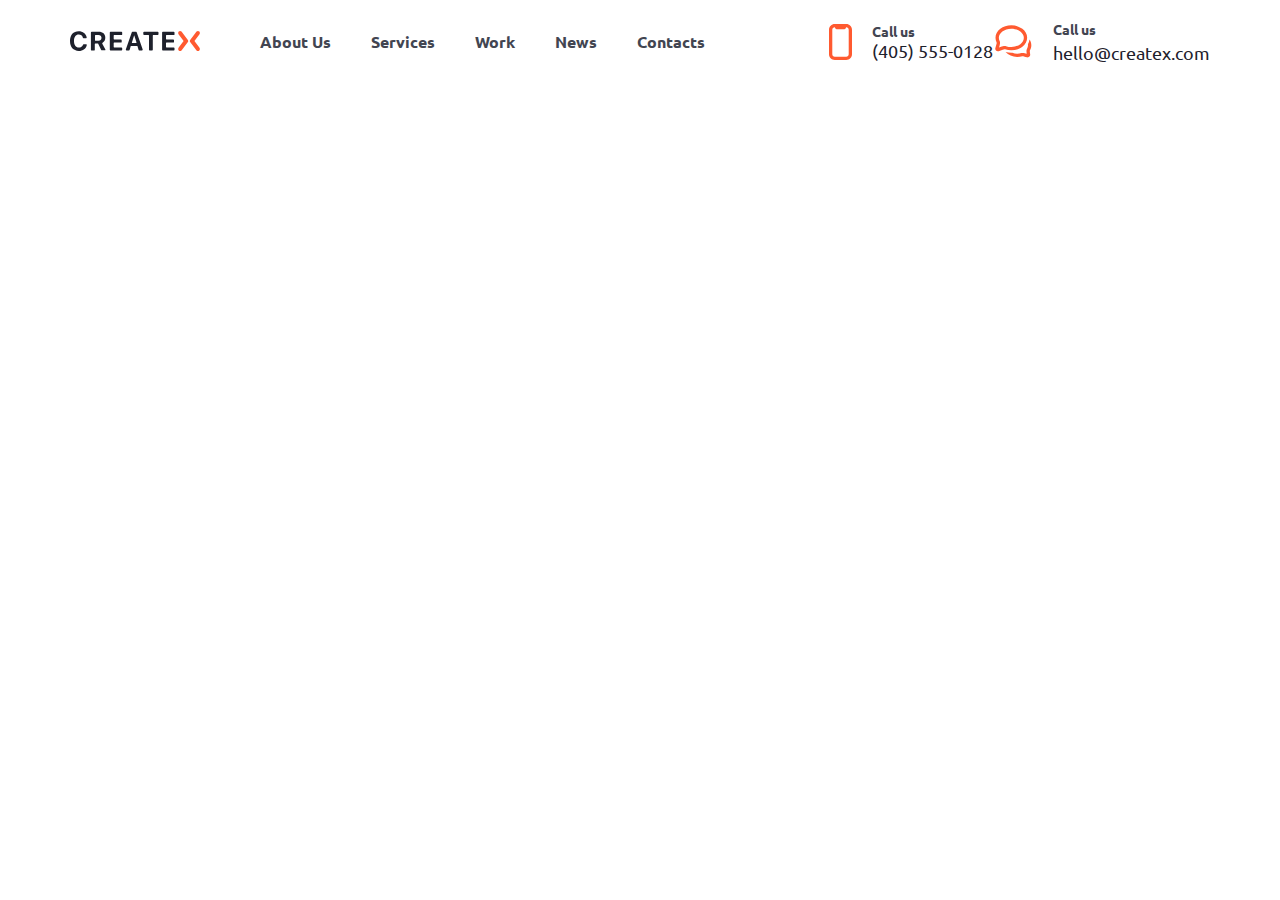
==== index.html @ 4d70f037 "one commit" ====
<!DOCTYPE html>
<html lang="en">
<head>
    <meta charset="UTF-8">
    <meta name="viewport" content="width=device-width, initial-scale=1.0">
    <link rel="preconnect" href="https://fonts.googleapis.com">
    <link rel="preconnect" href="https://fonts.gstatic.com" crossorigin>
    <link href="https://fonts.googleapis.com/css2?family=Lato:wght@700;900&family=Ubuntu:wght@400;700&display=swap" rel="stylesheet">
    <link rel="stylesheet" href="/css/style.css">
    <title>Createx</title>
    <link rel="stylesheet" href="/css/reset.css">
    <link rel="stylesheet" href="/css/style.css">
</head>
<body>
    
    <header class="header">
        <div class="container">
            <nav class="nav">

                <a href="#" class="logo">
                    <img src="/images/logo.svg" alt="logo createx">
                </a>

                <ul class="menu">
                    <li class="menu__item">
                        <a href="#" class="menu__link">About Us</a>
                    </li>
                    <li class="menu__item">
                        <a href="#" class="menu__link">Services</a>
                    </li>
                    <li class="menu__item">
                        <a href="#" class="menu__link">Work</a>
                    </li>
                    <li class="menu__item">
                        <a href="#" class="menu__link">News</a>
                    </li>
                    <li class="menu__item">
                        <a href="#" class="menu__link">Contacts</a>
                    </li>
                </ul>

                <div class="call">
                    <img src="/images/phone.svg" alt="phone">
                    <div class="call__list">
                        <p class="menu__text">Call us</p>
                        <a href="tel:4055550128" class="call__number">(405) 555-0128</a>
                    </div>
                </div>

                <div class="mail">
                    <img src="/images/chat.svg" alt="mail">
                    <div class="mail_list">
                        <p class="menu__text">Call us</p>
                        <a href="mailto:hello@createx.com" class="mail__adress">hello@createx.com</a>
                    </div>
                </div>
            </nav>
        </div>
    </header>


    <main class="main">
        <section></section>
    </main>


    <footer class="footer"></footer>


    <script src="/js/main.js"></script>
</body>
</html>
---- css/style.css ----
html {
    box-sizing: border-box;
}

*,
*::before,
*::after {
    box-sizing: inherit;
}

body {
    font-family: "Ubuntu", sans-serif;
    font-weight: 700;
    color: #000000;
}

a {
    text-decoration: none;
    color: inherit;
}

ul {
    list-style-type: none;
}










.header {
    color: #424551;
    font-size: 18px;
    padding: 22px;
}
.container {
    max-width: 1940px;
}
.nav {
    display: flex;
    justify-content: center;
    align-items: center;
}
.logo {
    padding-right: 60px;
}
.menu {
    display: flex;
    gap: 40px;
    font-size: 16px;
    padding-right: 10%;
}

.call {
    display: flex;
    gap: 20px;
}
.call__list {
    display: flex;
    flex-direction: column;
    justify-content: space-between;
}
.menu__text {
    font-size: 14px;
    
}
.menu__link:hover {
    color: #FF5A30;
}
.call__number {
    font-weight: 400;
    color: #1E212C;
}
.mail {
    display: flex;
    gap: 20px;
}
.mail_list {
    display: flex;
    flex-direction: column;
    justify-content: space-between;
}
.mail__adress {
    font-weight: 400;
    color: #1E212C;
}
---- css/style.css ----
html {
    box-sizing: border-box;
}

*,
*::before,
*::after {
    box-sizing: inherit;
}

body {
    font-family: "Ubuntu", sans-serif;
    font-weight: 700;
    color: #000000;
}

a {
    text-decoration: none;
    color: inherit;
}

ul {
    list-style-type: none;
}










.header {
    color: #424551;
    font-size: 18px;
    padding: 22px;
}
.container {
    max-width: 1940px;
}
.nav {
    display: flex;
    justify-content: center;
    align-items: center;
}
.logo {
    padding-right: 60px;
}
.menu {
    display: flex;
    gap: 40px;
    font-size: 16px;
    padding-right: 10%;
}

.call {
    display: flex;
    gap: 20px;
}
.call__list {
    display: flex;
    flex-direction: column;
    justify-content: space-between;
}
.menu__text {
    font-size: 14px;
    
}
.menu__link:hover {
    color: #FF5A30;
}
.call__number {
    font-weight: 400;
    color: #1E212C;
}
.mail {
    display: flex;
    gap: 20px;
}
.mail_list {
    display: flex;
    flex-direction: column;
    justify-content: space-between;
}
.mail__adress {
    font-weight: 400;
    color: #1E212C;
}
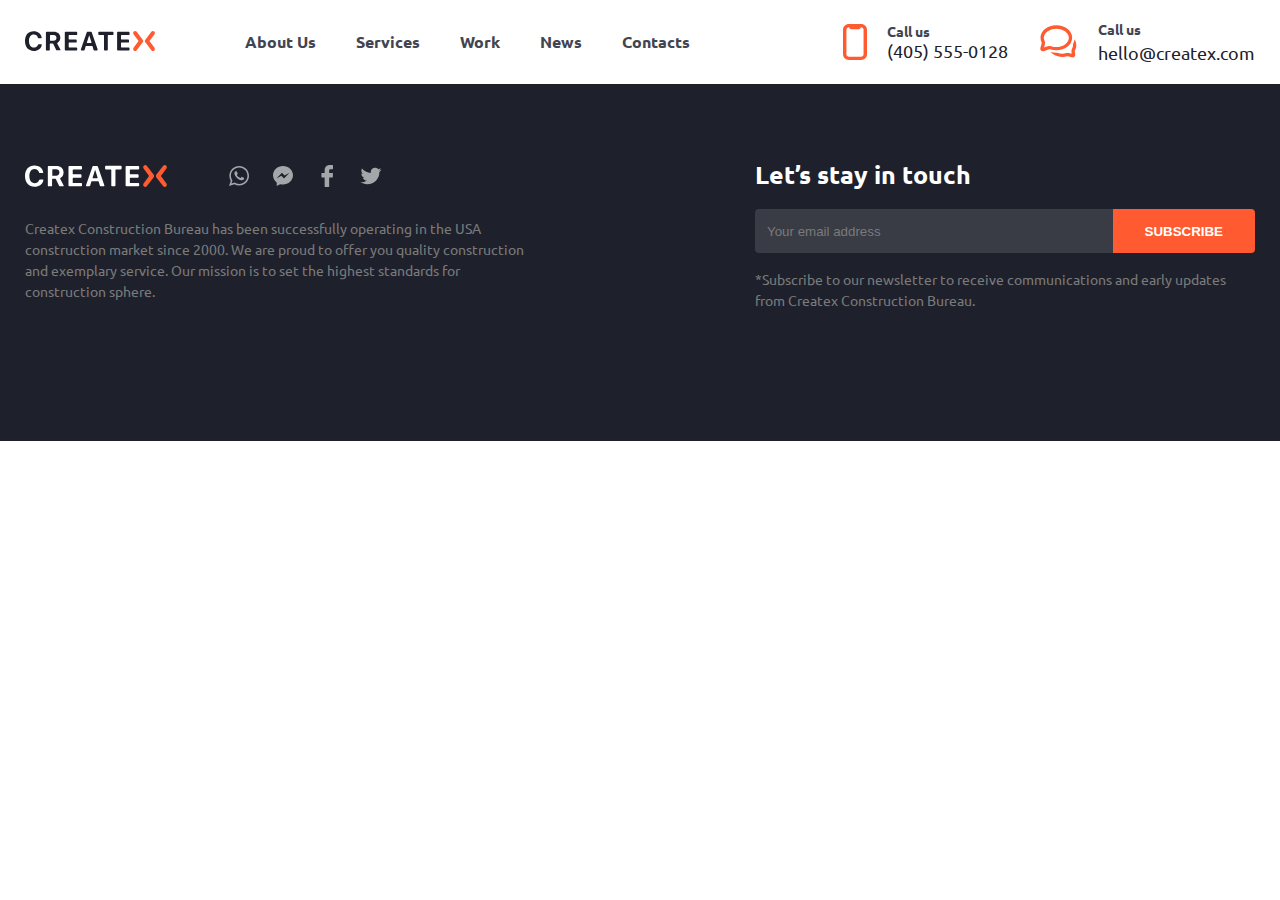
==== commit 1ada463c: "Footer part_1" ====
--- a/index.html
+++ b/index.html
@@ -59,12 +59,67 @@
     </header>
 
 
-    <main class="main">
-        <section></section>
-    </main>
+    <main class="main"></main>
 
 
-    <footer class="footer"></footer>
+    <footer class="footer">
+        <div class="container">
+            <div class="footer__grid">
+                <div class="footer__wrap">
+                    <div class="footer__social">
+                        <a href="#">
+                            <img src="/images/footer_logo.svg" alt="footer logo">
+                        </a>
+                        <div class="footer__social-list">
+                            <a href="#">
+                                <img src="/images/whatsap.svg" alt="whatsap">
+                            </a>
+
+                            <a href="#">
+                                <img src="/images/messanger.svg" alt="messanger">
+                            </a>
+
+                            <a href="#">
+                                <img src="/images/facebook.svg" alt="facebook">
+                            </a>
+
+                            <a href="#">
+                                <img src="/images/twitter.svg" alt="twitter">
+                            </a>
+
+                            <a href="#">
+                                <img src="/images/youtube.svg" alt="youtube">
+                            </a>
+                        </div>
+                    </div>
+
+                    <div class="footer__text">
+                        <p>
+                            Createx Construction Bureau has been successfully operating
+                            in the USA construction market since 2000. We are proud to 
+                            offer you quality construction and exemplary service. Our mission 
+                            is to set the highest standards for construction sphere.
+                        </p>
+                    </div>
+                </div>
+
+
+                <div class="footer__subscribe">
+                    <h3 class="footer__subtitle">Let’s stay in touch</h3>
+                    <form class="form">
+                        <input class="footer__email" type="email" placeholder="Your email address">
+                        <button type="submit" class="submit" name="submitbtn" value="subm">subscribe</button>
+                    </form>
+
+                    <p class="subscribe__text">
+                        *Subscribe to our newsletter to receive communications 
+                        and early updates from Createx Construction Bureau.
+                    </p>
+
+                </div>
+            </div> 
+        </div>       
+    </footer>
 
 
     <script src="/js/main.js"></script>
--- a/css/style.css
+++ b/css/style.css
@@ -12,6 +12,8 @@
     font-family: "Ubuntu", sans-serif;
     font-weight: 700;
     color: #000000;
+    max-width: 1940px;
+    margin: 0 auto;
 }
 
 a {
@@ -38,11 +40,12 @@
     padding: 22px;
 }
 .container {
-    max-width: 1940px;
+    max-width: 1230px;
+    margin: 0 auto;
 }
 .nav {
     display: flex;
-    justify-content: center;
+    justify-content: space-between;
     align-items: center;
 }
 .logo {
@@ -87,4 +90,119 @@
 .mail__adress {
     font-weight: 400;
     color: #1E212C;
-}+}
+
+
+
+
+
+/* Footer */
+
+.footer {
+    background-color: #1E212C;
+    color: #7a7a7a;
+    
+}
+
+.footer__grid {
+    padding: 80px 0 80px 0;
+    display: flex;
+    justify-content: space-between;
+    gap: 40px;
+    font-size: 14px;
+    font-weight: 400;
+    line-height: 150%;
+    letter-spacing: 0%;
+    text-align: left;
+}
+
+.footer__social {
+    display: flex;
+    gap: 60px;
+    margin-bottom: 25px;
+}
+.footer__social-list {
+    display: flex;
+    gap: 20px;
+}
+
+.footer__wrap {
+    flex-basis: 500px;
+}
+
+
+
+
+
+
+.footer__subscribe {
+    flex-basis: 500px;
+    margin-bottom: 50px;
+}
+
+.footer__subtitle {
+    font-size: 25px;
+    font-weight: 700;
+    margin-bottom: 24px;
+}
+
+.form {
+    margin-bottom: 16px;
+}
+
+.footer__subtitle {
+    color: #ffffff;
+}
+.submit {
+	cursor: pointer;
+	border: none;
+	background: #FF5A30;
+	border-top-right-radius: 4px;
+    border-bottom-right-radius: 4px;
+	padding: 0 32px;	
+    height: 44px;
+    font-weight: 700;
+    text-transform: uppercase;
+    color: #FFFFFF;
+}
+.submit:active {
+	margin-top: 1px;
+	margin-bottom: -1px;
+	zoom: 1;
+}
+
+.submit:focus
+{
+	outline:none;
+} 
+
+
+
+.form {
+    display: flex;
+}
+.footer__email {
+    caret-color: #ffffff;
+    outline:none;
+    outline-offset: 0;
+    border: none;
+    flex-basis: 100%;
+    background-color: rgba(255, 255, 255, 0.12);
+    border-top-left-radius: 4px;
+    border-bottom-left-radius: 4px;
+}
+
+.footer__email::placeholder {
+    color: #7a7a7a;
+    padding-left: 10px;
+}
+
+.footer__email:focus {
+    
+    padding-left: 10px;
+}
+.footer__email:focus::placeholder {
+    color: transparent;
+}
+
+
--- a/css/style.css
+++ b/css/style.css
@@ -12,6 +12,8 @@
     font-family: "Ubuntu", sans-serif;
     font-weight: 700;
     color: #000000;
+    max-width: 1940px;
+    margin: 0 auto;
 }
 
 a {
@@ -38,11 +40,12 @@
     padding: 22px;
 }
 .container {
-    max-width: 1940px;
+    max-width: 1230px;
+    margin: 0 auto;
 }
 .nav {
     display: flex;
-    justify-content: center;
+    justify-content: space-between;
     align-items: center;
 }
 .logo {
@@ -87,4 +90,119 @@
 .mail__adress {
     font-weight: 400;
     color: #1E212C;
-}+}
+
+
+
+
+
+/* Footer */
+
+.footer {
+    background-color: #1E212C;
+    color: #7a7a7a;
+    
+}
+
+.footer__grid {
+    padding: 80px 0 80px 0;
+    display: flex;
+    justify-content: space-between;
+    gap: 40px;
+    font-size: 14px;
+    font-weight: 400;
+    line-height: 150%;
+    letter-spacing: 0%;
+    text-align: left;
+}
+
+.footer__social {
+    display: flex;
+    gap: 60px;
+    margin-bottom: 25px;
+}
+.footer__social-list {
+    display: flex;
+    gap: 20px;
+}
+
+.footer__wrap {
+    flex-basis: 500px;
+}
+
+
+
+
+
+
+.footer__subscribe {
+    flex-basis: 500px;
+    margin-bottom: 50px;
+}
+
+.footer__subtitle {
+    font-size: 25px;
+    font-weight: 700;
+    margin-bottom: 24px;
+}
+
+.form {
+    margin-bottom: 16px;
+}
+
+.footer__subtitle {
+    color: #ffffff;
+}
+.submit {
+	cursor: pointer;
+	border: none;
+	background: #FF5A30;
+	border-top-right-radius: 4px;
+    border-bottom-right-radius: 4px;
+	padding: 0 32px;	
+    height: 44px;
+    font-weight: 700;
+    text-transform: uppercase;
+    color: #FFFFFF;
+}
+.submit:active {
+	margin-top: 1px;
+	margin-bottom: -1px;
+	zoom: 1;
+}
+
+.submit:focus
+{
+	outline:none;
+} 
+
+
+
+.form {
+    display: flex;
+}
+.footer__email {
+    caret-color: #ffffff;
+    outline:none;
+    outline-offset: 0;
+    border: none;
+    flex-basis: 100%;
+    background-color: rgba(255, 255, 255, 0.12);
+    border-top-left-radius: 4px;
+    border-bottom-left-radius: 4px;
+}
+
+.footer__email::placeholder {
+    color: #7a7a7a;
+    padding-left: 10px;
+}
+
+.footer__email:focus {
+    
+    padding-left: 10px;
+}
+.footer__email:focus::placeholder {
+    color: transparent;
+}
+
+
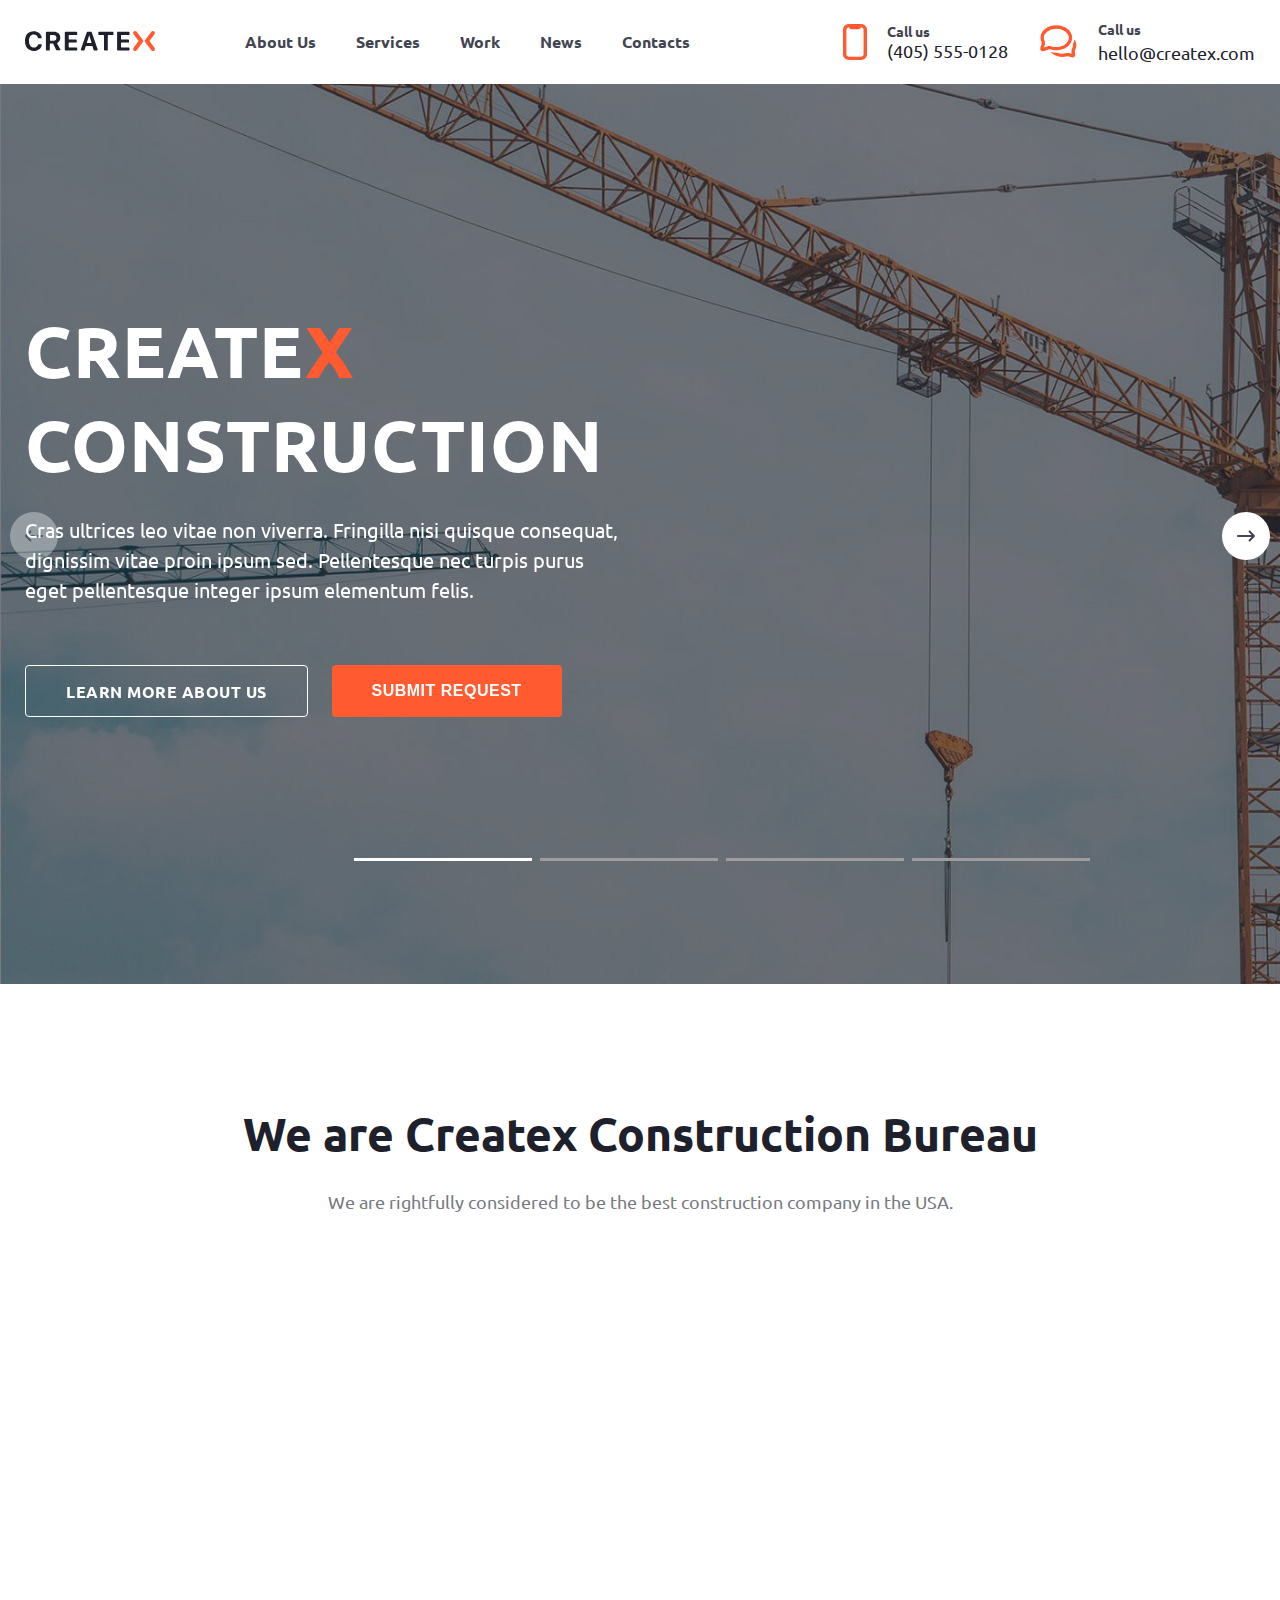
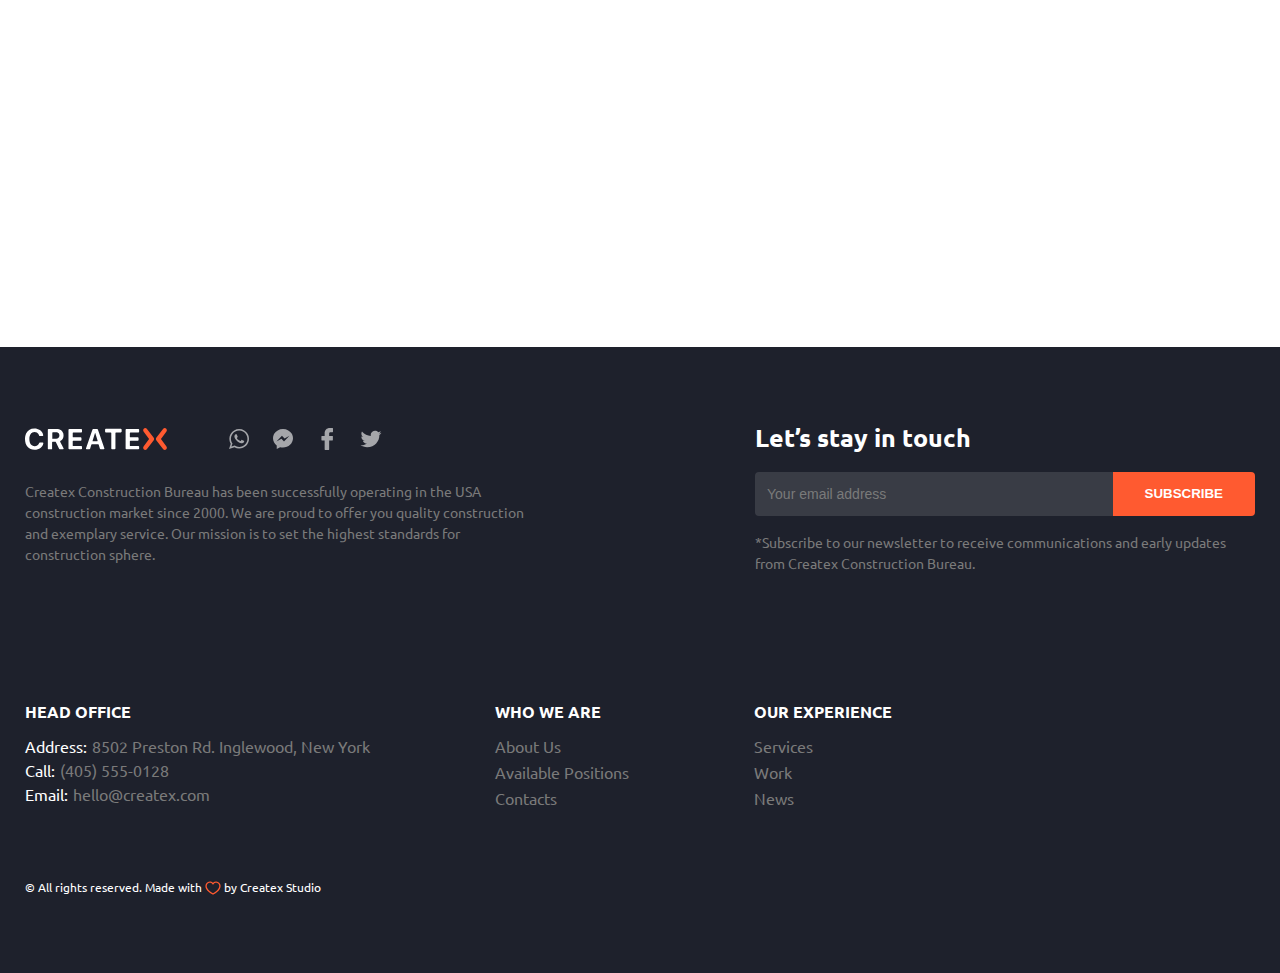
==== commit fdb20754: "Value" ====
--- a/index.html
+++ b/index.html
@@ -9,7 +9,8 @@
     <link rel="stylesheet" href="/css/style.css">
     <title>Createx</title>
     <link rel="stylesheet" href="/css/reset.css">
-    <link rel="stylesheet" href="/css/style.css">
+    <link rel="stylesheet" href="https://cdn.jsdelivr.net/npm/swiper@11/swiper-bundle.min.css">
+    <link rel="stylesheet" href="/css/style.css">  
 </head>
 <body>
     
@@ -59,7 +60,57 @@
     </header>
 
 
-    <main class="main"></main>
+    <main class="main">
+        <section class="slider">
+            <div class="container">
+                <div class="slider__wrap">
+                    <h1 class="slider__title">CREATE<span>X</span> CONSTRUCTION</h1>
+                    <p class="slider__text">
+                        Cras ultrices leo vitae non viverra. Fringilla nisi quisque consequat, 
+                        dignissim vitae proin ipsum sed. Pellentesque nec turpis purus eget pellentesque 
+                        integer ipsum elementum felis. 
+                    </p>
+                    <div class="slider__button">
+                        <a href="#" class="slider__link">Learn more about us</a>
+                        <form class="form">
+                            <button type="submit" class="slider__submit" name="submitbtn" value="subm">SUBMIT REQUEST</button>
+                        </form>
+                    </div>
+                </div>
+            </div>
+        </section>
+
+        <div class="swiper">
+            <div class="swiper-wrapper">
+                <div class="swiper-slide" style="background-image: url(images/slider_1.jpeg);"></div>
+                <div class="swiper-slide" style="background-image: url(images/slider_1.jpeg);"></div>
+                <div class="swiper-slide" style="background-image: url(images/slider_1.jpeg);"></div>
+                <div class="swiper-slide" style="background-image: url(images/slider_1.jpeg);"></div>         
+            </div>
+
+            <div class="swiper-pagination">1</div>
+            <div class="swiper-button-prev"></div>
+            <div class="swiper-button-next"></div>
+        </div>
+
+        <section class="video">
+            <div class="container">
+                <h2 class="video__title title__head">We are Createx Construction Bureau </h2>
+                <p class="video__sub-title">We are rightfully considered to be the best construction company in the USA.</p>
+
+                <div class="video__play">
+                    <iframe  src="https://www.youtube.com/embed/i7si3uKzzD0?si=0qlrXyz7DPAlkkWS&amp;controls=0" title="YouTube video player" frameborder="0" allow="accelerometer; autoplay; clipboard-write; encrypted-media; gyroscope; picture-in-picture; web-share" referrerpolicy="strict-origin-when-cross-origin" allowfullscreen></iframe>
+                </div>
+            </div>    
+        </section>
+
+        <section class="value">
+            <div class="container">
+                <h2 class="value__title title__head"></h2>
+                <p class="value__sub-title"></p>
+            </div>
+        </section>
+    </main>
 
 
     <footer class="footer">
@@ -118,10 +169,78 @@
 
                 </div>
             </div> 
+
+
+
+
+            <div class="footer__wraper">
+                <div class="contacts">
+                    <h4 class="footer__titles">HEAD OFFICE</h4>
+                    <dl class="contacts__list">
+                        <div class="contacts__item">
+                            <dt class="fotter__dt">Address:</dt>
+                            <dd>8502 Preston Rd. Inglewood, New York</dd>
+                        </div>
+                        <div class="contacts__item">
+                            <dt class="fotter__dt">Call:</dt>
+                            <dd><a href="tel:4055550128">(405) 555-0128</a></dd>
+                        </div>
+                        <div class="contacts__item">
+                            <dt class="fotter__dt">Email:</dt>
+                            <dd><a href="mailto:hello@createx.com"> hello@createx.com</a></dd>
+                        </div>
+                    </dl>
+                </div>
+
+                <div class="footer__nav">
+                    <div class="footer__menu">
+                        <h4 class="footer__titles">WHO WE ARE</h4>
+                        <ul class="footer__nav-list">
+                            <li class="footer__nav-item">
+                                <a class="footer__link" href="#">About Us</a>
+                            </li>
+                        </ul>
+                        <ul class="footer__nav-list">
+                            <li class="footer__nav-item">
+                                <a class="footer__link" href="#">Available Positions</a>
+                            </li>
+                        </ul>
+                        <ul class="footer__nav-list">
+                            <li class="footer__nav-item">
+                                <a class="footer__link" href="#">Contacts</a>
+                            </li>
+                        </ul>
+                    </div>
+
+
+                    <div class="footer__menu">
+                        <h4 class="footer__titles">OUR EXPERIENCE</h4>
+                        <ul class="footer__nav-list">
+                            <li class="footer__nav-item">
+                                <a class="footer__link" href="#">Services</a>
+                            </li>
+                        </ul>
+                        <ul class="footer__nav-list">
+                            <li class="footer__nav-item">
+                                <a class="footer__link" href="#">Work</a>
+                            </li>
+                        </ul>
+                        <ul class="footer__nav-list">
+                            <li class="footer__nav-item">
+                                <a class="footer__link" href="#">News</a>
+                            </li>
+                        </ul>
+                    </div>
+                </div>
+            </div>
+
+            <p class="footer__text-down">© All rights reserved. Made with <span><img src="/images/heart.svg" alt=""></span> by Createx Studio </p>
         </div>       
     </footer>
 
-
+    <script src="https://cdn.jsdelivr.net/npm/swiper@11/swiper-bundle.min.js"></script>
     <script src="/js/main.js"></script>
+    
+
 </body>
 </html>--- a/css/style.css
+++ b/css/style.css
@@ -25,6 +25,17 @@
     list-style-type: none;
 }
 
+.title__head {
+    color: rgb(30, 33, 44);
+    font-family: Ubuntu;
+    font-size: 46px;
+    font-weight: 700;
+    line-height: 130%;
+    letter-spacing: 0%;
+}
+
+
+    
 
 
 
@@ -42,6 +53,7 @@
 .container {
     max-width: 1230px;
     margin: 0 auto;
+    
 }
 .nav {
     display: flex;
@@ -95,6 +107,163 @@
 
 
 
+/* SLIDER */
+
+.slider__wrap {
+    padding-top: 220px;
+    max-width: 600px;
+    position: absolute;
+    z-index: 5;
+    color: #ffffff;
+}
+
+.slider__title {
+    font-size: 72px;
+    font-weight: 700;
+    line-height: 130%;
+    letter-spacing: 1px;
+    margin-bottom: 24px;
+}
+
+.slider__title > span {
+    color: #FF5A30;
+}
+
+.slider__text {
+    font-size: 20px;
+    font-weight: 400;
+    line-height: 150%;
+    letter-spacing: 0%;
+    margin-bottom: 60px;
+}
+
+
+.slider__button {
+    display: flex;
+    gap: 24px;
+}
+
+.slider__link {
+    height: 52px;
+    padding: 0px 40px;
+    border: 1px solid #ffffff;
+    border-radius: 4px;
+    color: #ffffff;
+    text-transform: uppercase;
+    font-size: 16px;
+    font-weight: 700;
+    line-height: 52px;
+    letter-spacing: 0.5px;
+}
+
+.slider__submit {
+    cursor: pointer;
+    border: none;
+    height: 52px;
+    padding: 0 40px;
+    border-radius: 4px;
+    background-color:#FF5A30;
+    color: #ffffff;
+    text-transform: uppercase;
+    font-size: 16px;
+    font-weight: 700;
+    letter-spacing: 0.5px;
+}
+
+.swiper-slide {
+    background-repeat: no-repeat;
+    background-size: cover;
+    height: 100vh;
+}
+
+.swiper-pagination-bullet {
+    width: 178px;
+    height: 3px;
+    background-color: #9e9c9c;
+    border-radius: 0;
+    opacity: 1;
+    color: #FF5A30;
+    font-size: 15px;
+    
+}
+.swiper-pagination-bullet-active{
+    background-color: #ffffff;
+}
+
+.swiper-horizontal>.swiper-pagination-bullets, 
+.swiper-pagination-bullets.swiper-pagination-horizontal, 
+.swiper-pagination-custom, .swiper-pagination-fraction {
+    bottom: 121px;
+    text-align: left ;
+    left: 350px;
+}
+
+.swiper-button-next {
+    background-image: url(/images/next-btn.svg);
+    width: 48px;
+    height: 48px
+}
+
+.swiper-button-next::after {
+    display: none;
+}
+
+.swiper-button-prev {
+    background-image: url(/images/prev-btn.svg);
+    width: 48px;
+    height: 48px
+}
+
+.swiper-button-prev::after {
+    display: none;
+}
+
+.swiper {
+    margin-bottom: 120px;
+}
+
+
+/* VIDEO */
+
+.video__play {
+    position: relative;
+    padding-bottom: 40%; /* задаёт высоту контейнера для 16:9 (если 4:3 — поставьте 75%) */
+    height: 0;
+    overflow: hidden;
+  }
+  .video__play iframe {
+    position: absolute;
+    top: 0;
+    left: 0;
+    width: 100%;
+    height: 100%;
+    border-width: 0;
+    outline-width: 0;
+  }
+
+  .video {
+    text-align: center;
+    margin-bottom: 180px;
+  }
+
+  .video__title {
+    padding-bottom: 24px;
+  }
+
+  .video__sub-title {
+    color: rgb(120, 122, 128);
+    font-family: Ubuntu;
+    font-size: 18px;
+    font-weight: 400;
+    line-height: 150%;
+    letter-spacing: 0%;
+    padding-bottom: 60px;
+  }
+
+
+
+  /* VALUE */
+  
 
 /* Footer */
 
@@ -127,6 +296,7 @@
 }
 
 .footer__wrap {
+    
     flex-basis: 500px;
 }
 
@@ -183,6 +353,9 @@
 }
 .footer__email {
     caret-color: #ffffff;
+    color: #FFFFFF;
+    font-size: 14px;
+    padding-right: 10px;
     outline:none;
     outline-offset: 0;
     border: none;
@@ -206,3 +379,60 @@
 }
 
 
+
+
+
+.footer__wraper {
+   display: flex;
+   gap: 125px;
+   padding-bottom: 60px;
+   font-size: 16px;
+   font-weight: 400;
+}
+
+
+
+.footer__titles {
+    color: rgb(255, 255, 255);
+    font-size: 16px;
+    font-weight: 700;
+    text-transform: uppercase;
+    padding-bottom: 18px;
+}
+
+.footer__nav {
+    display: flex;
+    gap: 125px;
+}
+
+.contacts__item {
+    display: flex;
+}
+
+.contacts__item {
+    padding-bottom: 8px;
+}
+
+.fotter__dt {
+    color: #ffffff;
+    padding-right: 5px;
+}
+
+.footer__nav-list {
+    padding-bottom: 10px;
+}
+.footer__text-down {
+    color: rgb(255, 255, 255);
+    font-size: 12px;
+    font-weight: 400;
+    padding-bottom: 80px;
+}
+
+.footer__text-down > span {
+    position: relative;
+    top: 4px;
+}
+
+.footer__link:hover {
+    color:#FF5A30;
+}--- a/css/style.css
+++ b/css/style.css
@@ -25,6 +25,17 @@
     list-style-type: none;
 }
 
+.title__head {
+    color: rgb(30, 33, 44);
+    font-family: Ubuntu;
+    font-size: 46px;
+    font-weight: 700;
+    line-height: 130%;
+    letter-spacing: 0%;
+}
+
+
+    
 
 
 
@@ -42,6 +53,7 @@
 .container {
     max-width: 1230px;
     margin: 0 auto;
+    
 }
 .nav {
     display: flex;
@@ -95,6 +107,163 @@
 
 
 
+/* SLIDER */
+
+.slider__wrap {
+    padding-top: 220px;
+    max-width: 600px;
+    position: absolute;
+    z-index: 5;
+    color: #ffffff;
+}
+
+.slider__title {
+    font-size: 72px;
+    font-weight: 700;
+    line-height: 130%;
+    letter-spacing: 1px;
+    margin-bottom: 24px;
+}
+
+.slider__title > span {
+    color: #FF5A30;
+}
+
+.slider__text {
+    font-size: 20px;
+    font-weight: 400;
+    line-height: 150%;
+    letter-spacing: 0%;
+    margin-bottom: 60px;
+}
+
+
+.slider__button {
+    display: flex;
+    gap: 24px;
+}
+
+.slider__link {
+    height: 52px;
+    padding: 0px 40px;
+    border: 1px solid #ffffff;
+    border-radius: 4px;
+    color: #ffffff;
+    text-transform: uppercase;
+    font-size: 16px;
+    font-weight: 700;
+    line-height: 52px;
+    letter-spacing: 0.5px;
+}
+
+.slider__submit {
+    cursor: pointer;
+    border: none;
+    height: 52px;
+    padding: 0 40px;
+    border-radius: 4px;
+    background-color:#FF5A30;
+    color: #ffffff;
+    text-transform: uppercase;
+    font-size: 16px;
+    font-weight: 700;
+    letter-spacing: 0.5px;
+}
+
+.swiper-slide {
+    background-repeat: no-repeat;
+    background-size: cover;
+    height: 100vh;
+}
+
+.swiper-pagination-bullet {
+    width: 178px;
+    height: 3px;
+    background-color: #9e9c9c;
+    border-radius: 0;
+    opacity: 1;
+    color: #FF5A30;
+    font-size: 15px;
+    
+}
+.swiper-pagination-bullet-active{
+    background-color: #ffffff;
+}
+
+.swiper-horizontal>.swiper-pagination-bullets, 
+.swiper-pagination-bullets.swiper-pagination-horizontal, 
+.swiper-pagination-custom, .swiper-pagination-fraction {
+    bottom: 121px;
+    text-align: left ;
+    left: 350px;
+}
+
+.swiper-button-next {
+    background-image: url(/images/next-btn.svg);
+    width: 48px;
+    height: 48px
+}
+
+.swiper-button-next::after {
+    display: none;
+}
+
+.swiper-button-prev {
+    background-image: url(/images/prev-btn.svg);
+    width: 48px;
+    height: 48px
+}
+
+.swiper-button-prev::after {
+    display: none;
+}
+
+.swiper {
+    margin-bottom: 120px;
+}
+
+
+/* VIDEO */
+
+.video__play {
+    position: relative;
+    padding-bottom: 40%; /* задаёт высоту контейнера для 16:9 (если 4:3 — поставьте 75%) */
+    height: 0;
+    overflow: hidden;
+  }
+  .video__play iframe {
+    position: absolute;
+    top: 0;
+    left: 0;
+    width: 100%;
+    height: 100%;
+    border-width: 0;
+    outline-width: 0;
+  }
+
+  .video {
+    text-align: center;
+    margin-bottom: 180px;
+  }
+
+  .video__title {
+    padding-bottom: 24px;
+  }
+
+  .video__sub-title {
+    color: rgb(120, 122, 128);
+    font-family: Ubuntu;
+    font-size: 18px;
+    font-weight: 400;
+    line-height: 150%;
+    letter-spacing: 0%;
+    padding-bottom: 60px;
+  }
+
+
+
+  /* VALUE */
+  
 
 /* Footer */
 
@@ -127,6 +296,7 @@
 }
 
 .footer__wrap {
+    
     flex-basis: 500px;
 }
 
@@ -183,6 +353,9 @@
 }
 .footer__email {
     caret-color: #ffffff;
+    color: #FFFFFF;
+    font-size: 14px;
+    padding-right: 10px;
     outline:none;
     outline-offset: 0;
     border: none;
@@ -206,3 +379,60 @@
 }
 
 
+
+
+
+.footer__wraper {
+   display: flex;
+   gap: 125px;
+   padding-bottom: 60px;
+   font-size: 16px;
+   font-weight: 400;
+}
+
+
+
+.footer__titles {
+    color: rgb(255, 255, 255);
+    font-size: 16px;
+    font-weight: 700;
+    text-transform: uppercase;
+    padding-bottom: 18px;
+}
+
+.footer__nav {
+    display: flex;
+    gap: 125px;
+}
+
+.contacts__item {
+    display: flex;
+}
+
+.contacts__item {
+    padding-bottom: 8px;
+}
+
+.fotter__dt {
+    color: #ffffff;
+    padding-right: 5px;
+}
+
+.footer__nav-list {
+    padding-bottom: 10px;
+}
+.footer__text-down {
+    color: rgb(255, 255, 255);
+    font-size: 12px;
+    font-weight: 400;
+    padding-bottom: 80px;
+}
+
+.footer__text-down > span {
+    position: relative;
+    top: 4px;
+}
+
+.footer__link:hover {
+    color:#FF5A30;
+}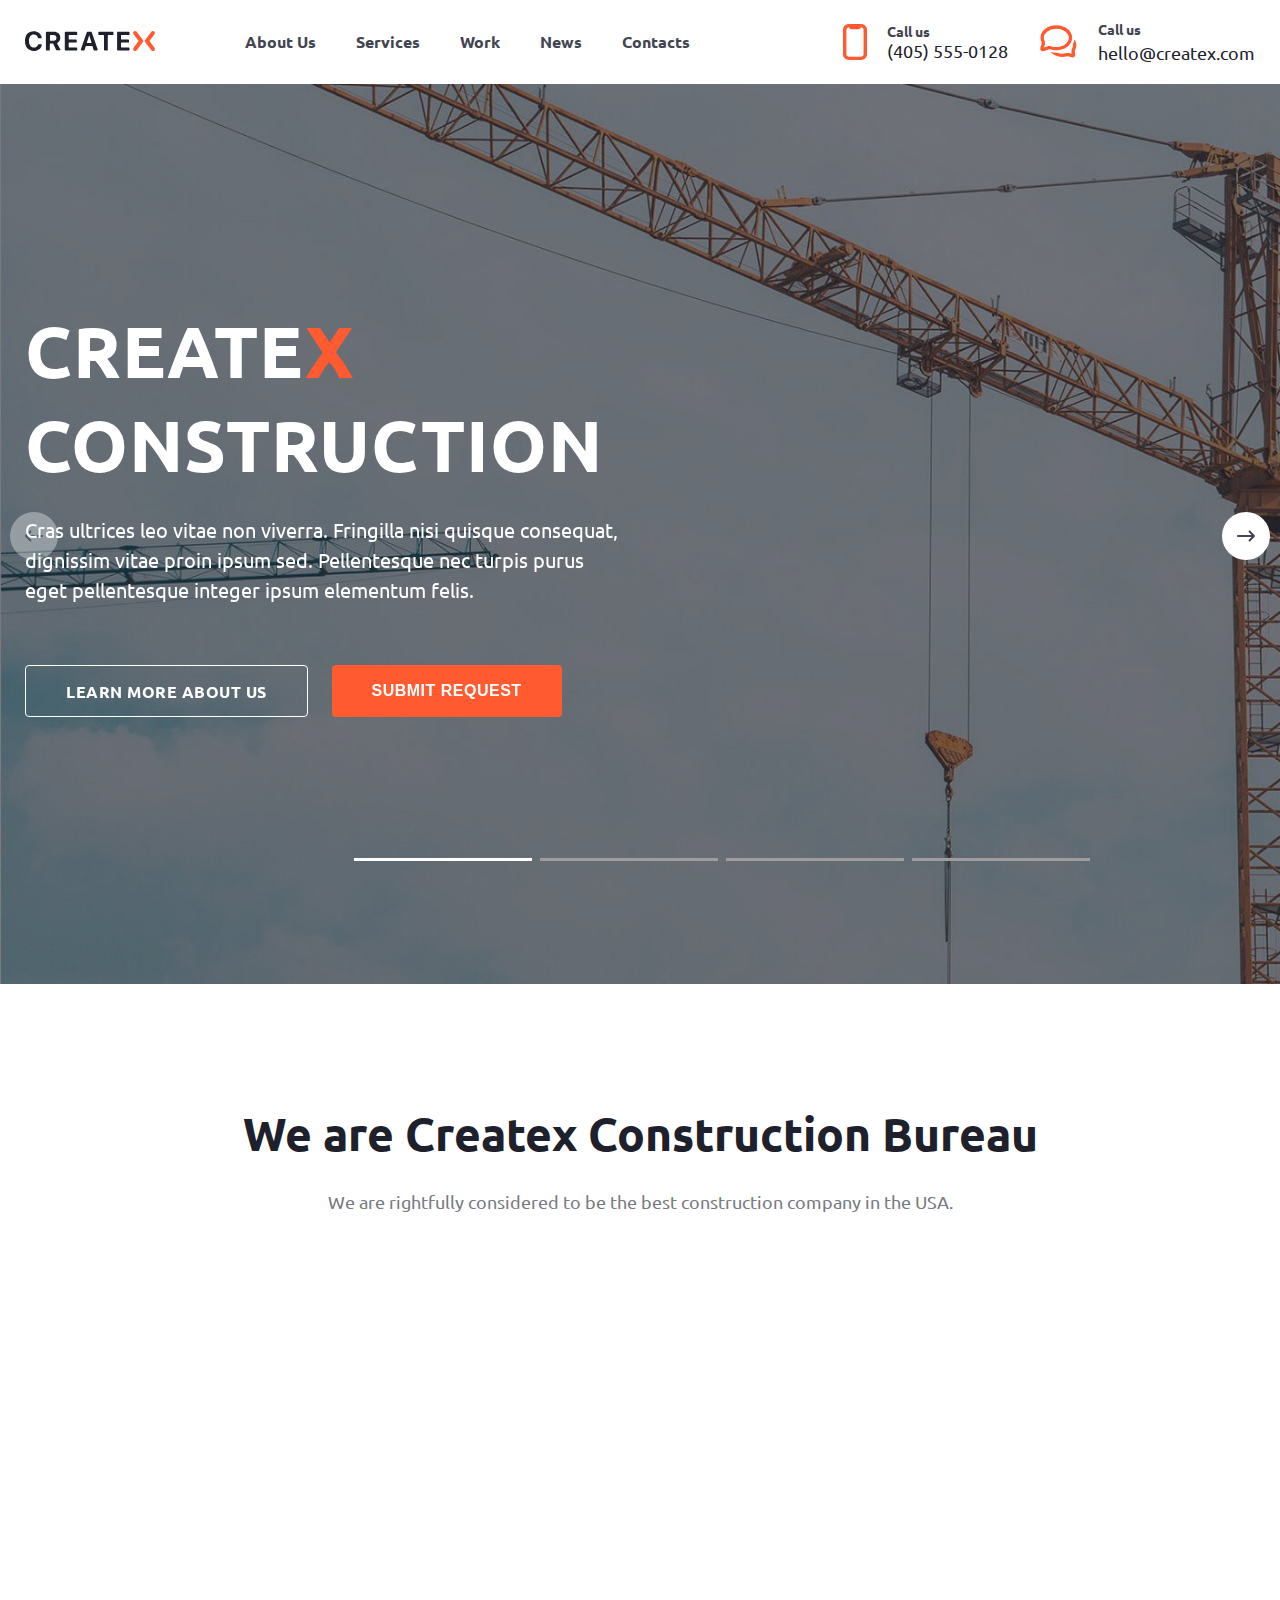
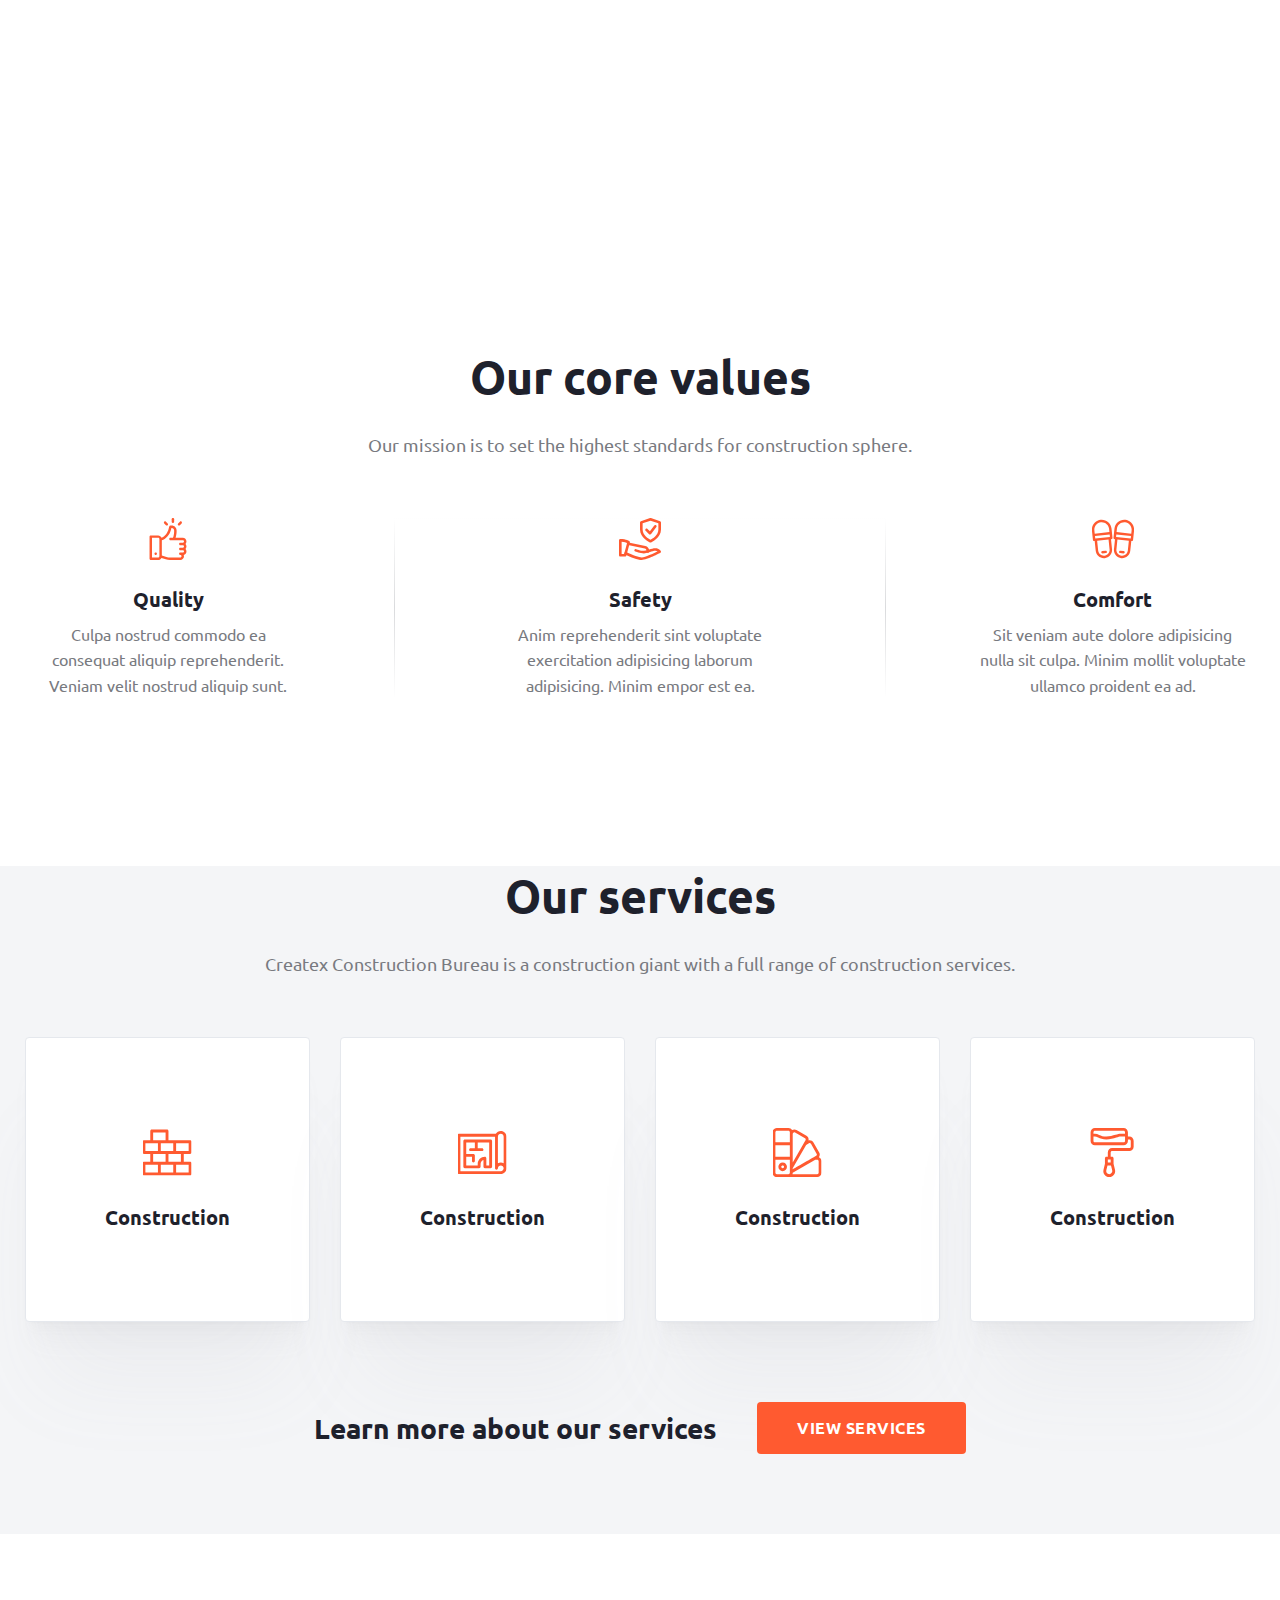
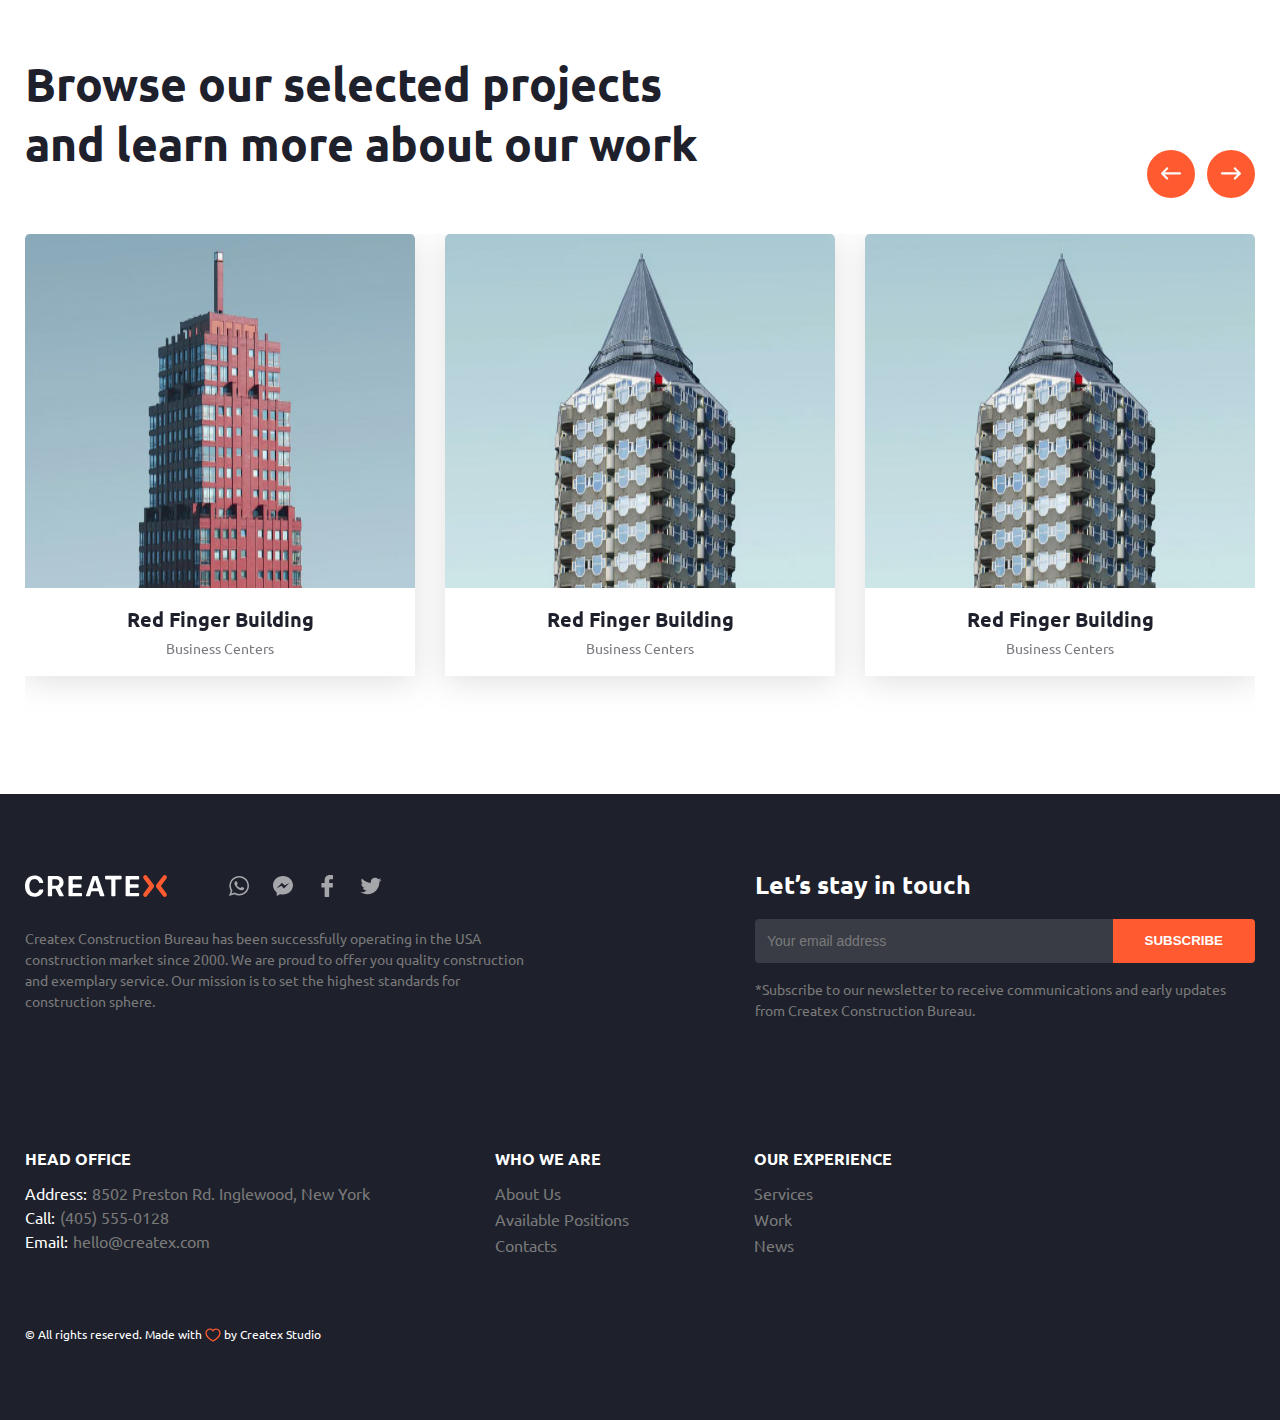
==== commit b227fc9e: "itc_slider" ====
--- a/index.html
+++ b/index.html
@@ -9,6 +9,7 @@
     <link rel="stylesheet" href="/css/style.css">
     <title>Createx</title>
     <link rel="stylesheet" href="/css/reset.css">
+    <link rel="stylesheet" href="/css/itc-slider.css">
     <link rel="stylesheet" href="https://cdn.jsdelivr.net/npm/swiper@11/swiper-bundle.min.css">
     <link rel="stylesheet" href="/css/style.css">  
 </head>
@@ -95,7 +96,7 @@
 
         <section class="video">
             <div class="container">
-                <h2 class="video__title title__head">We are Createx Construction Bureau </h2>
+                <h1 class="video__title title__head">We are Createx Construction Bureau </h1>
                 <p class="video__sub-title">We are rightfully considered to be the best construction company in the USA.</p>
 
                 <div class="video__play">
@@ -106,8 +107,217 @@
 
         <section class="value">
             <div class="container">
-                <h2 class="value__title title__head"></h2>
-                <p class="value__sub-title"></p>
+                <h1 class="value__title title__head">Our core values</h1>
+                <p class="value__sub-title">Our mission is to set the highest standards for construction sphere.</p>
+                  <div class="value__wrap">
+                    
+                        <div class="value__item-1">
+                            <div class="value__item-child-1">
+                                <img src="/images/value_1.svg" alt="" class="value__img">
+                                <h4 class="value__item-title">Quality</h4>
+                                <p class="value__item-text">
+                                    Culpa nostrud commodo ea consequat aliquip reprehenderit. Veniam velit nostrud aliquip sunt.
+                                </p>
+                            </div>    
+                        </div>    
+                    
+
+                    <div class="value__item-2">
+                        <img src="/images/value_2.svg" alt="" class="value__img">
+                        <h4 class="value__item-title">Safety</h4>
+                        <p class="value__item-text">
+                            Anim reprehenderit sint voluptate exercitation adipisicing laborum adipisicing. Minim empor est ea.
+                        </p>
+                    </div>
+
+                    <div class="value__item-3">
+                        <div class="value__item-child-3">
+                            <img src="/images/value_3.svg" alt="" class="value__img">
+                            <h4 class="value__item-title">Comfort</h4>
+                            <p class="value__item-text">
+                                Sit veniam aute dolore adipisicing nulla sit culpa. Minim mollit voluptate ullamco proident ea ad.
+                            </p>
+                        </div>
+                    </div>
+                  </div>
+            </div>
+        </section>
+
+        <section class="services">
+            <div class="container">
+                <h1 class="services__title title__head">Our services</h1>
+                <p class="services__sub-title">Createx Construction Bureau is a construction giant with a full range of construction services.</p>
+                <div class="services__list">
+                    
+                        <a href="#" class="services__link">
+                            <div class="service__wrap">
+                                <div class="services__item">
+                                    <img src="/images/services_1.svg" alt="" class="service__img">
+                                    <p class="services__text">Construction</p>
+                                </div>
+                            </div>
+                        </a>
+                    
+                        <a href="#" class="services__link">
+                            <div class="service__wrap">
+                                <div class="services__item">
+                                    <img src="/images/services_2.svg" alt="" class="service__img">
+                                    <p class="services__text">Construction</p>
+                                </div>
+                            </div>
+                        </a> 
+                        
+                        <a href="#" class="services__link">
+                            <div class="service__wrap">
+                                <div class="services__item">
+                                    <img src="/images/services_3.svg" alt="" class="service__img">
+                                    <p class="services__text">Construction</p>
+                                </div>
+                            </div>
+                        </a>
+
+                        <a href="#" class="services__link">
+                            <div class="service__wrap">
+                                <div class="services__item">
+                                    <img src="/images/services_4.svg" alt="" class="service__img">
+                                    <p class="services__text">Construction</p>
+                                </div>
+                            </div>
+                        </a>
+
+                </div>
+
+                <div class="services__wrap">
+                    <h3 class="services__learn">Learn more about our services</h3>
+                    <form class="form__services">
+                        <button type="submit" class="service__submit" name="submitbtn">View services</button>
+                    </form>
+                </div>
+            </div>
+        </section>
+
+        <section class="work">
+            <div class="container">
+                <h1 class="work__title title__head">Browse our selected projects and learn more about our work</h1>
+
+                    <!-- <div class="work__cards">
+                        <div class="product__inner">
+                            <div class="product__wrap">
+                                <img src="/images/card_1.png" alt="" class="card__img">
+                                
+                                <div class="actions">
+                                    <h6 class="product__title">Red Finger Building</h6>
+                                    <p class="product__text">Business Centers</p>
+                                    <a href="#" class="product__link">View Project</a>
+                                    <span class="pro"></span>
+                                </div>
+                            </div>
+                        </div>
+
+                        <div class="product__inner">
+                            <div class="product__wrap">
+                                <img src="/images/card_2.png" alt="" class="card__img">
+                                
+                                <div class="actions">
+                                    <h6 class="product__title">Red Finger Building</h6>
+                                    <p class="product__text">Business Centers</p>
+                                    <a href="#" class="product__link">View Project</a>
+                                    <span class="pro"></span>
+                                </div>
+                            </div>
+                        </div>
+
+                        <div class="product__inner">
+                            <div class="product__wrap">
+                                <img src="/images/card_1.png" alt="" class="card__img">
+                                
+                                <div class="actions">
+                                    <h6 class="product__title">Red Finger Building</h6>
+                                    <p class="product__text">Business Centers</p>
+                                    <a href="#" class="product__link">View Project</a>
+                                    <span class="pro"></span>
+                                </div>
+                            </div>
+                        </div>
+                    </div>     -->
+
+
+
+
+                    <div class="itc-slider" data-slider="itc-slider">
+                        <div class="itc-slider-wrapper">
+                          <div class="itc-slider-items">
+                            <div class="itc-slider-item">
+
+                                <div class="product__inner">
+                                    <div class="product__wrap">
+                                        <img src="/images/card_1.png" alt="" class="card__img">
+                                        
+                                        <div class="actions">
+                                            <h6 class="product__title">Red Finger Building</h6>
+                                            <p class="product__text">Business Centers</p>
+                                            <a href="#" class="product__link">View Project</a>
+                                            <span class="pro"></span>
+                                        </div>
+                                    </div>
+                                </div>
+
+                            </div>
+                            <div class="itc-slider-item">
+
+                              <div class="product__inner">
+                                    <div class="product__wrap">
+                                        <img src="/images/card_2.png" alt="" class="card__img">
+                                        
+                                        <div class="actions">
+                                            <h6 class="product__title">Red Finger Building</h6>
+                                            <p class="product__text">Business Centers</p>
+                                            <a href="#" class="product__link">View Project</a>
+                                            <span class="pro"></span>
+                                        </div>
+                                    </div>
+                        </div>
+                            </div>
+
+                            <div class="itc-slider-item">
+
+                                <div class="product__inner">
+                                      <div class="product__wrap">
+                                          <img src="/images/card_2.png" alt="" class="card__img">
+                                          
+                                          <div class="actions">
+                                              <h6 class="product__title">Red Finger Building</h6>
+                                              <p class="product__text">Business Centers</p>
+                                              <a href="#" class="product__link">View Project</a>
+                                              <span class="pro"></span>
+                                          </div>
+                                      </div>
+                          </div>
+                              </div>
+                              
+                            <div class="itc-slider-item">
+                              
+                                <div class="product__inner">
+                                    <div class="product__wrap">
+                                        <img src="/images/card_1.png" alt="" class="card__img">
+                                        
+                                        <div class="actions">
+                                            <h6 class="product__title">Red Finger Building</h6>
+                                            <p class="product__text">Business Centers</p>
+                                            <a href="#" class="product__link">View Project</a>
+                                            <span class="pro"></span>
+                                        </div>
+                                    </div>
+                                </div>
+                            </div>
+                          </div>
+                        </div>
+                        <!-- Кнопки для перехода к предыдущему и следующему слайду -->
+                        <button class="itc-slider-btn itc-slider-btn-prev"></button>
+                        <button class="itc-slider-btn itc-slider-btn-next"></button>
+                      </div>
+
+
             </div>
         </section>
     </main>
@@ -239,6 +449,7 @@
     </footer>
 
     <script src="https://cdn.jsdelivr.net/npm/swiper@11/swiper-bundle.min.js"></script>
+    <script src="/js/itc-slider.js"></script>
     <script src="/js/main.js"></script>
     
 
--- a/css/style.css
+++ b/css/style.css
@@ -32,6 +32,8 @@
     font-weight: 700;
     line-height: 130%;
     letter-spacing: 0%;
+    text-align: center;
+    padding-bottom: 24px;
 }
 
 
@@ -263,6 +265,316 @@
 
 
   /* VALUE */
+  
+  .value {
+    margin-bottom: 168px;
+  }
+
+  .value__sub-title {
+    color: rgb(120, 122, 128);
+    font-family: Ubuntu;
+    font-size: 18px;
+    font-weight: 400;
+    line-height: 150%;
+    letter-spacing: 0%;
+    padding-bottom: 60px;
+    text-align: center;
+  }
+
+  .value__wrap {
+    display: flex;
+  }
+
+  
+
+  .value__item-1 {
+    flex-basis: 30%;
+  }
+
+  .value__item-child-1 {
+    max-width: 286px;
+    display: flex;
+    flex-direction: column;
+    align-items: center;
+  }
+
+  .value__img {
+    width: 42px;
+    display: inline-block;
+  }
+
+  .value__item-2 {
+    flex-basis: 40%;
+    display: flex;
+    flex-direction: column;
+    align-items: center;
+
+    background: linear-gradient(#ffffff, #ffffff) 50% 50%/calc(100% - 2px) calc(100% - 2px) no-repeat,
+    linear-gradient(transparent 0%, rgb(218,219,221) 50%, transparent 100%);
+  }
+
+  .value__item-3 {
+    flex-basis: 30%;
+    display: flex;
+    justify-content: end;
+  }
+
+  .value__item-child-3 {
+    max-width: 286px;
+    display: flex;
+    flex-direction: column;
+    align-items: center;
+    
+  }
+
+  
+
+  .value__img {
+    padding-bottom: 24px;
+  }
+
+  .value__item-title {
+    
+    color: rgb(30, 33, 44);
+    font-size: 20px;
+    font-weight: 700;
+    line-height: 150%;
+    letter-spacing: 0%;
+    text-align: center;
+    padding-bottom: 8px;
+  }
+
+  .value__item-text {
+    max-width: 285px;
+    text-align: center;
+    padding: 0 8px;
+    color: rgb(120, 122, 128);
+    font-size: 16px;
+    font-weight: 400;
+    line-height: 160%;
+    letter-spacing: 0%;
+  }
+
+
+
+  /* services */
+
+
+  .services {
+    background-color: rgb(244, 245, 247);
+  }
+
+  .services__sub-title {
+    color: rgb(120, 122, 128);
+    font-family: Ubuntu;
+    font-size: 18px;
+    font-weight: 400;
+    line-height: 150%;
+    letter-spacing: 0%;
+    padding-bottom: 60px;
+    text-align: center;
+  }
+
+  .services__list {
+    display: flex;
+    flex-wrap: wrap;
+    justify-content: space-between;
+    gap: 30px;
+    margin-bottom: 80px;
+  }
+
+  .services__text {
+    color: rgb(30, 33, 44);
+    font-family: Ubuntu;
+    font-size: 20px;
+    font-weight: 700;
+    line-height: 150%;
+    letter-spacing: 0%;
+    text-align: center;
+  }
+
+  .service__img {
+    height: 49px;
+    margin-bottom: 25px;
+  }
+
+  .services__item {
+    display: flex;
+    flex-direction: column;
+    align-items: center;
+  }
+
+  .service__wrap{
+    width: 285px;
+    height: 285px;
+    display: flex;
+    justify-content: center;
+    align-items: center;
+
+    box-sizing: border-box;
+    border: 1px solid rgb(229, 232, 237);
+    border-radius: 4px;
+
+    box-shadow: 0px 4px 4px -4px rgba(30, 33, 44, 0.03),0px 12px 10px -6px rgba(154, 156, 165, 0.04),0px 30px 24px -10px rgba(154, 156, 165, 0.05),0px 80px 80px -20px rgba(154, 156, 165, 0.08);
+    background: rgb(255, 255, 255);
+  }
+
+  .service__wrap:hover {
+    background-image: url(/images/service_hover.png);
+    color: rgb(255, 255, 255);
+  } 
+
+  .services__wrap {
+    display: flex;
+    gap: 40px;
+    align-items: center;
+    justify-content: center;
+    padding-bottom: 80px;
+  }
+
+  .services__learn {
+    color: rgb(30, 33, 44);
+    font-family: Ubuntu;
+    font-size: 28px;
+    font-weight: 700;
+    line-height: 150%;
+    letter-spacing: 0%;
+  }
+
+  .service__submit {
+    border-radius: 4px;
+    background: rgb(255, 90, 48);
+    color: rgb(255, 255, 255);
+    font-family: Ubuntu;
+    font-size: 16px;
+    font-weight: 700;
+    line-height: 52px;
+    letter-spacing: 0.5px;
+    text-align: center;
+    text-transform: uppercase;
+    padding: 0 40px;
+    border: none;
+    cursor: pointer;
+  }
+
+  
+
+
+  /* WORK */
+
+  .work__title {
+    position: relative;
+    max-width: 705px;
+    text-align: left;
+    padding-top: 120px;
+    padding-bottom: 60px;
+  }
+
+  .work__cards {
+    display: flex;
+    /* gap: 30px; */
+  }
+
+  .product__inner {
+    width: 390px;
+     
+    box-shadow: 0px 6px 29px 0px rgba(114, 114, 114, 0.21);
+    
+  }
+
+.product__wrap {
+    position: relative;
+    overflow: hidden;
+    
+}
+
+
+.card__img {
+    
+   width: 100%;
+   height: 440px;
+   border-radius: 4px;
+}
+
+
+
+.actions {
+    font-family: Ubuntu;
+    text-align: center;
+    
+    position: absolute;
+    left: 0;
+    bottom: -17%;
+    width: 100%;
+    background: rgba(255, 255, 255);
+    transition: .3s linear;
+    padding-bottom: 24px;
+    
+}
+
+.product__link {
+    color: rgb(255, 90, 48);
+    font-size: 14px;
+    font-weight: 700;
+    line-height: 44px;
+    letter-spacing: 0.5px;
+    text-transform: uppercase;
+
+    padding: 10px 32px;
+    
+    border: 1px solid rgb(255, 90, 48);
+    border-radius: 4px;
+    
+}
+
+.product__link:hover {
+    background-color: #FF5A30;
+    color: #FFFFFF;
+}
+
+.product__inner:hover .actions {
+    bottom: 0;
+ }
+
+.product__title {
+    margin-top: 16px;
+    margin-bottom: 4px;
+    color: rgb(30, 33, 44);
+    font-size: 20px;
+    font-weight: 700;
+    line-height: 150%;
+    letter-spacing: 0%;
+    
+}
+
+.product__text {
+    color: rgb(120, 122, 128);
+    font-size: 14px;
+    font-weight: 400;
+    line-height: 150%;
+    letter-spacing: 0%;
+    padding-bottom: 24px;
+}
+
+
+
+.myProductSlider {
+      height: 100%;
+}
+
+
+.swiper-slide_2 {
+    
+    width: 100%;
+    height: 100%;
+    position: relative;
+    transition-property: transform;
+    display: block;
+}
+
+
+  
+
   
 
 /* Footer */
--- a/css/itc-slider.css
+++ b/css/itc-slider.css
@@ -0,0 +1,130 @@
+/**
+ * ItcSlider
+ * @version 1.0.1
+ * @author https://github.com/itchief
+ * @copyright Alexander Maltsev 2020 - 2023
+ * @license MIT (https://github.com/itchief/ui-components/blob/master/LICENSE)
+ * @tutorial https://itchief.ru/javascript/slider
+ */
+
+.itc-slider {
+  position: relative;
+  margin-bottom: 80px;
+}
+
+.itc-slider-wrapper {
+  overflow: hidden;
+  background-color: transparent;
+}
+
+.itc-slider-items {
+  display: flex;
+  transition: transform 0.5s ease;
+  will-change: transform;
+  gap: 14px;
+  
+}
+
+.itc-slider-transition-none {
+  transition: none;
+}
+
+.itc-slider-item {
+  flex: 0 0 33%;
+  max-width: 100%;
+  user-select: none;
+  will-change: transform;
+  height: 480px;
+  
+}
+
+/* кнопки влево и вправо */
+.itc-slider-btn {
+  position: absolute;
+  top: -60px;
+  display: flex;
+  justify-content: center;
+  align-items: center;
+  width: 48px;
+  height: 48px;
+  color: #fff;
+  text-align: center;
+  /* background: rgb(0 0 0 / 20%); */
+  /* primary */
+  background: rgb(255, 90, 48);
+  border: none;
+  border-radius: 50%;
+  transform: translateY(-50%);
+  cursor: pointer;
+}
+
+.itc-slider-btn-hide {
+  display: none;
+}
+
+.itc-slider-btn-prev {
+  right: 60px;
+}
+
+.itc-slider-btn-next {
+  right: 0;
+}
+
+.itc-slider-btn:hover,
+.itc-slider-btn:focus {
+  color: #fff;
+  text-decoration: none;
+  background: rgb(0 0 0 / 30%);
+  outline: 0;
+}
+
+.itc-slider-btn::before {
+  content: "";
+  display: inline-block;
+  width: 20px;
+  height: 20px;
+  background: transparent no-repeat center center;
+  background-size: 100% 100%;
+}
+
+.itc-slider-btn-prev::before {
+  /* background-image: url("data:image/svg+xml;charset=utf8,%3Csvg xmlns='http://www.w3.org/2000/svg' fill='%23fff' viewBox='0 0 8 8'%3E%3Cpath d='M5.25 0l-4 4 4 4 1.5-1.5-2.5-2.5 2.5-2.5-1.5-1.5z'/%3E%3C/svg%3E"); */
+  background-image: url(/images/prev_its.svg);
+}
+
+.itc-slider-btn-next::before {
+  background-image: url(/images/next_its.svg);
+}
+
+/* индикаторы */
+.itc-slider-indicators {
+  position: absolute;
+  right: 0;
+  bottom: 0;
+  left: 0;
+  z-index: 15;
+  display: flex;
+  justify-content: center;
+  margin: 0 15%;
+  padding-left: 0;
+  list-style: none;
+}
+
+.itc-slider-indicator {
+  flex: 0 1 auto;
+  box-sizing: content-box;
+  width: 30px;
+  height: 5px;
+  margin-right: 3px;
+  margin-left: 3px;
+  text-indent: -999px;
+  background-color: rgb(255 255 255 / 50%);
+  background-clip: padding-box;
+  border-top: 15px solid transparent;
+  border-bottom: 15px solid transparent;
+  cursor: pointer;
+}
+
+.itc-slider-indicator-active {
+  background-color: rgb(255 255 255 / 90%);
+}
--- a/css/style.css
+++ b/css/style.css
@@ -32,6 +32,8 @@
     font-weight: 700;
     line-height: 130%;
     letter-spacing: 0%;
+    text-align: center;
+    padding-bottom: 24px;
 }
 
 
@@ -263,6 +265,316 @@
 
 
   /* VALUE */
+  
+  .value {
+    margin-bottom: 168px;
+  }
+
+  .value__sub-title {
+    color: rgb(120, 122, 128);
+    font-family: Ubuntu;
+    font-size: 18px;
+    font-weight: 400;
+    line-height: 150%;
+    letter-spacing: 0%;
+    padding-bottom: 60px;
+    text-align: center;
+  }
+
+  .value__wrap {
+    display: flex;
+  }
+
+  
+
+  .value__item-1 {
+    flex-basis: 30%;
+  }
+
+  .value__item-child-1 {
+    max-width: 286px;
+    display: flex;
+    flex-direction: column;
+    align-items: center;
+  }
+
+  .value__img {
+    width: 42px;
+    display: inline-block;
+  }
+
+  .value__item-2 {
+    flex-basis: 40%;
+    display: flex;
+    flex-direction: column;
+    align-items: center;
+
+    background: linear-gradient(#ffffff, #ffffff) 50% 50%/calc(100% - 2px) calc(100% - 2px) no-repeat,
+    linear-gradient(transparent 0%, rgb(218,219,221) 50%, transparent 100%);
+  }
+
+  .value__item-3 {
+    flex-basis: 30%;
+    display: flex;
+    justify-content: end;
+  }
+
+  .value__item-child-3 {
+    max-width: 286px;
+    display: flex;
+    flex-direction: column;
+    align-items: center;
+    
+  }
+
+  
+
+  .value__img {
+    padding-bottom: 24px;
+  }
+
+  .value__item-title {
+    
+    color: rgb(30, 33, 44);
+    font-size: 20px;
+    font-weight: 700;
+    line-height: 150%;
+    letter-spacing: 0%;
+    text-align: center;
+    padding-bottom: 8px;
+  }
+
+  .value__item-text {
+    max-width: 285px;
+    text-align: center;
+    padding: 0 8px;
+    color: rgb(120, 122, 128);
+    font-size: 16px;
+    font-weight: 400;
+    line-height: 160%;
+    letter-spacing: 0%;
+  }
+
+
+
+  /* services */
+
+
+  .services {
+    background-color: rgb(244, 245, 247);
+  }
+
+  .services__sub-title {
+    color: rgb(120, 122, 128);
+    font-family: Ubuntu;
+    font-size: 18px;
+    font-weight: 400;
+    line-height: 150%;
+    letter-spacing: 0%;
+    padding-bottom: 60px;
+    text-align: center;
+  }
+
+  .services__list {
+    display: flex;
+    flex-wrap: wrap;
+    justify-content: space-between;
+    gap: 30px;
+    margin-bottom: 80px;
+  }
+
+  .services__text {
+    color: rgb(30, 33, 44);
+    font-family: Ubuntu;
+    font-size: 20px;
+    font-weight: 700;
+    line-height: 150%;
+    letter-spacing: 0%;
+    text-align: center;
+  }
+
+  .service__img {
+    height: 49px;
+    margin-bottom: 25px;
+  }
+
+  .services__item {
+    display: flex;
+    flex-direction: column;
+    align-items: center;
+  }
+
+  .service__wrap{
+    width: 285px;
+    height: 285px;
+    display: flex;
+    justify-content: center;
+    align-items: center;
+
+    box-sizing: border-box;
+    border: 1px solid rgb(229, 232, 237);
+    border-radius: 4px;
+
+    box-shadow: 0px 4px 4px -4px rgba(30, 33, 44, 0.03),0px 12px 10px -6px rgba(154, 156, 165, 0.04),0px 30px 24px -10px rgba(154, 156, 165, 0.05),0px 80px 80px -20px rgba(154, 156, 165, 0.08);
+    background: rgb(255, 255, 255);
+  }
+
+  .service__wrap:hover {
+    background-image: url(/images/service_hover.png);
+    color: rgb(255, 255, 255);
+  } 
+
+  .services__wrap {
+    display: flex;
+    gap: 40px;
+    align-items: center;
+    justify-content: center;
+    padding-bottom: 80px;
+  }
+
+  .services__learn {
+    color: rgb(30, 33, 44);
+    font-family: Ubuntu;
+    font-size: 28px;
+    font-weight: 700;
+    line-height: 150%;
+    letter-spacing: 0%;
+  }
+
+  .service__submit {
+    border-radius: 4px;
+    background: rgb(255, 90, 48);
+    color: rgb(255, 255, 255);
+    font-family: Ubuntu;
+    font-size: 16px;
+    font-weight: 700;
+    line-height: 52px;
+    letter-spacing: 0.5px;
+    text-align: center;
+    text-transform: uppercase;
+    padding: 0 40px;
+    border: none;
+    cursor: pointer;
+  }
+
+  
+
+
+  /* WORK */
+
+  .work__title {
+    position: relative;
+    max-width: 705px;
+    text-align: left;
+    padding-top: 120px;
+    padding-bottom: 60px;
+  }
+
+  .work__cards {
+    display: flex;
+    /* gap: 30px; */
+  }
+
+  .product__inner {
+    width: 390px;
+     
+    box-shadow: 0px 6px 29px 0px rgba(114, 114, 114, 0.21);
+    
+  }
+
+.product__wrap {
+    position: relative;
+    overflow: hidden;
+    
+}
+
+
+.card__img {
+    
+   width: 100%;
+   height: 440px;
+   border-radius: 4px;
+}
+
+
+
+.actions {
+    font-family: Ubuntu;
+    text-align: center;
+    
+    position: absolute;
+    left: 0;
+    bottom: -17%;
+    width: 100%;
+    background: rgba(255, 255, 255);
+    transition: .3s linear;
+    padding-bottom: 24px;
+    
+}
+
+.product__link {
+    color: rgb(255, 90, 48);
+    font-size: 14px;
+    font-weight: 700;
+    line-height: 44px;
+    letter-spacing: 0.5px;
+    text-transform: uppercase;
+
+    padding: 10px 32px;
+    
+    border: 1px solid rgb(255, 90, 48);
+    border-radius: 4px;
+    
+}
+
+.product__link:hover {
+    background-color: #FF5A30;
+    color: #FFFFFF;
+}
+
+.product__inner:hover .actions {
+    bottom: 0;
+ }
+
+.product__title {
+    margin-top: 16px;
+    margin-bottom: 4px;
+    color: rgb(30, 33, 44);
+    font-size: 20px;
+    font-weight: 700;
+    line-height: 150%;
+    letter-spacing: 0%;
+    
+}
+
+.product__text {
+    color: rgb(120, 122, 128);
+    font-size: 14px;
+    font-weight: 400;
+    line-height: 150%;
+    letter-spacing: 0%;
+    padding-bottom: 24px;
+}
+
+
+
+.myProductSlider {
+      height: 100%;
+}
+
+
+.swiper-slide_2 {
+    
+    width: 100%;
+    height: 100%;
+    position: relative;
+    transition-property: transform;
+    display: block;
+}
+
+
+  
+
   
 
 /* Footer */
